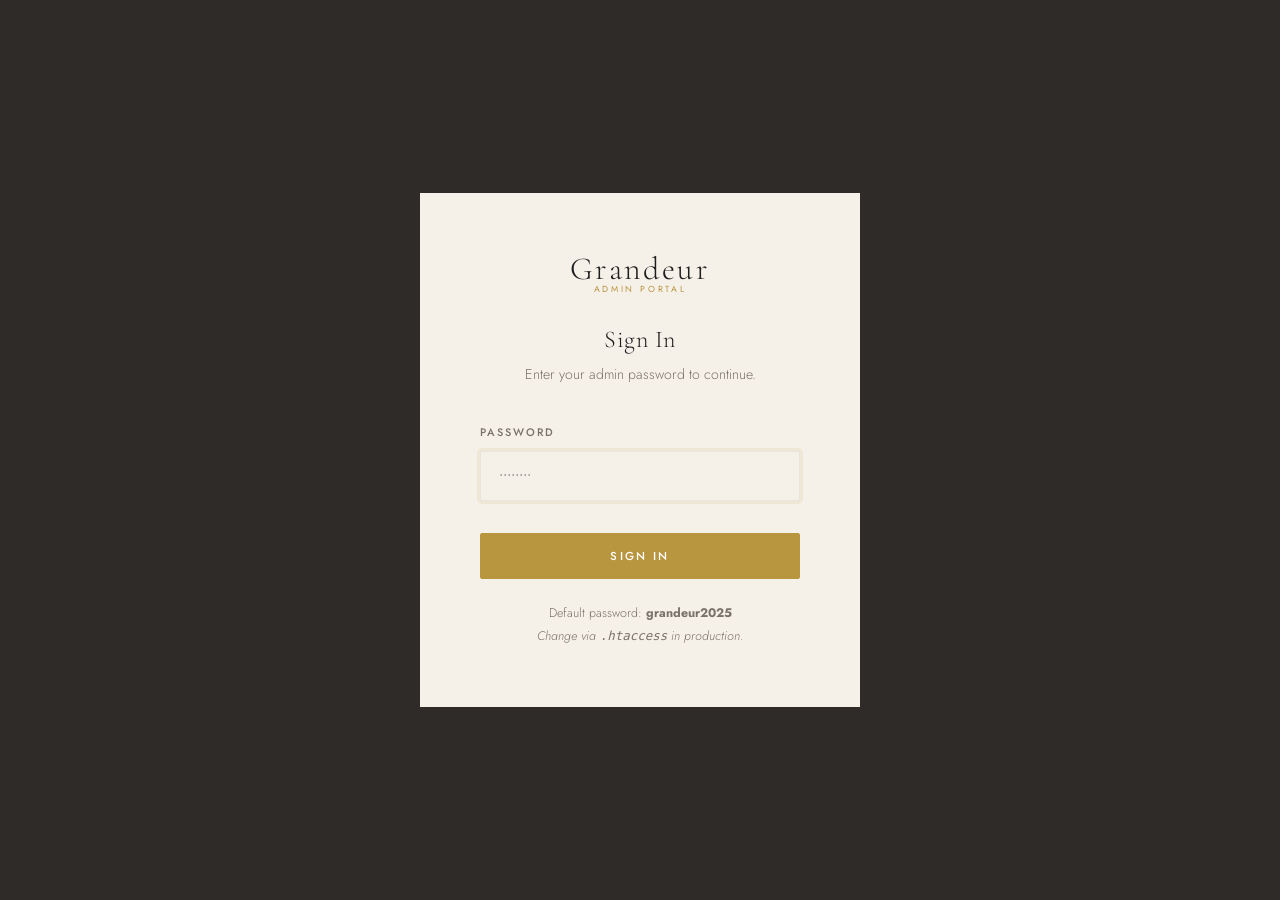
==== admin/index.html @ 738990ba "Initial commit" ====
<!DOCTYPE html>
<html lang="en">
<head>
  <meta charset="UTF-8" />
  <meta name="viewport" content="width=device-width, initial-scale=1.0" />
  <title>Admin Login — Grandeur Hotel</title>
  <link rel="stylesheet" href="../css/style.css" />
</head>
<body class="admin-body">

  <div class="admin-login-wrap">
    <div class="admin-login-card">
      <div class="nav-logo" style="align-items:center; margin-bottom:32px;">
        <span class="name" style="color:var(--charcoal); font-size:2rem;">Grandeur</span>
        <span class="tagline" style="color:var(--gold);">Admin Portal</span>
      </div>

      <h2>Sign In</h2>
      <p class="sub">Enter your admin password to continue.</p>

      <div id="loginAlert"></div>

      <form id="loginForm" class="admin-form" novalidate>
        <div class="form-group" style="text-align:left;">
          <label for="password">Password</label>
          <input type="password" id="password" name="password" placeholder="••••••••" required autofocus />
        </div>
        <button type="submit" class="btn btn-primary" style="width:100%;justify-content:center;margin-top:8px;">
          Sign In
        </button>
      </form>

      <p style="margin-top:24px; font-size:0.78rem; color:var(--muted);">
        Default password: <strong>grandeur2025</strong><br>
        <em>Change via <code>.htaccess</code> in production.</em>
      </p>
    </div>
  </div>

  <script>
    // Simple client-side password check.
    // In production: replace with server-side session authentication.
    const ADMIN_PASS = 'grandeur2025';

    // Auto-redirect if already authenticated
    if (sessionStorage.getItem('admin_auth') === 'true') {
      window.location.href = 'dashboard.html';
    }

    document.getElementById('loginForm').addEventListener('submit', function(e) {
      e.preventDefault();
      const pass = document.getElementById('password').value;
      const alert = document.getElementById('loginAlert');

      if (pass === ADMIN_PASS) {
        sessionStorage.setItem('admin_auth', 'true');
        window.location.href = 'dashboard.html';
      } else {
        alert.innerHTML = '<div class="alert alert-error">⚠️ Incorrect password. Please try again.</div>';
        document.getElementById('password').value = '';
        document.getElementById('password').focus();
      }
    });
  </script>
</body>
</html>
---- css/style.css ----
/* ============================================================
   GRANDEUR HOTEL — Main Stylesheet
   Aesthetic: Refined Luxury — Warm Ivory · Deep Charcoal · Antique Gold
   ============================================================ */

@import url('https://fonts.googleapis.com/css2?family=Cormorant+Garamond:ital,wght@0,300;0,400;0,600;1,300;1,400&family=Jost:wght@200;300;400;500&display=swap');

/* ── Variables ─────────────────────────────────────────────── */
:root {
  --ivory:     #F5F0E8;
  --ivory-dk:  #EDE6D6;
  --gold:      #B8953F;
  --gold-lt:   #D4AF60;
  --gold-pale: #F0E4C0;
  --charcoal:  #1E1E1E;
  --charcoal2: #2E2B28;
  --muted:     #7A7268;
  --border:    rgba(184,149,63,0.25);
  --shadow:    0 8px 40px rgba(30,30,30,0.12);

  --serif: 'Cormorant Garamond', Georgia, serif;
  --sans:  'Jost', sans-serif;

  --nav-h: 80px;
  --radius: 2px;
  --trans: 0.35s cubic-bezier(0.4,0,0.2,1);
}

/* ── Reset & Base ──────────────────────────────────────────── */
*, *::before, *::after { box-sizing: border-box; margin: 0; padding: 0; }

html { scroll-behavior: smooth; font-size: 16px; }

body {
  background: var(--ivory);
  color: var(--charcoal);
  font-family: var(--sans);
  font-weight: 300;
  line-height: 1.7;
  min-height: 100vh;
}

img { display: block; max-width: 100%; height: auto; }
a  { color: inherit; text-decoration: none; }
ul { list-style: none; }
button, input, textarea, select {
  font-family: var(--sans);
  font-size: 1rem;
  border: none;
  outline: none;
  background: none;
}

/* ── Typography ────────────────────────────────────────────── */
h1, h2, h3, h4 {
  font-family: var(--serif);
  font-weight: 300;
  line-height: 1.2;
  letter-spacing: 0.02em;
}
h1 { font-size: clamp(2.8rem, 6vw, 5.5rem); }
h2 { font-size: clamp(2rem, 4vw, 3.5rem); }
h3 { font-size: clamp(1.4rem, 2.5vw, 2rem); }
h4 { font-size: 1.2rem; font-weight: 400; }

p { max-width: 65ch; }

.eyebrow {
  font-family: var(--sans);
  font-size: 0.68rem;
  font-weight: 500;
  letter-spacing: 0.25em;
  text-transform: uppercase;
  color: var(--gold);
}

/* ── Layout Helpers ────────────────────────────────────────── */
.container { width: min(1200px, 90%); margin: 0 auto; }
.section   { padding: 100px 0; }

.section-header { text-align: center; margin-bottom: 70px; }
.section-header .eyebrow { margin-bottom: 16px; display: block; }
.section-header p {
  color: var(--muted);
  font-size: 1.05rem;
  max-width: 55ch;
  margin: 20px auto 0;
}

/* Gold divider */
.divider {
  width: 60px; height: 1px;
  background: linear-gradient(90deg, transparent, var(--gold), transparent);
  margin: 20px auto;
}

/* ── Buttons ───────────────────────────────────────────────── */
.btn {
  display: inline-flex;
  align-items: center;
  gap: 10px;
  padding: 14px 36px;
  font-family: var(--sans);
  font-size: 0.72rem;
  font-weight: 500;
  letter-spacing: 0.2em;
  text-transform: uppercase;
  cursor: pointer;
  transition: all var(--trans);
  border-radius: var(--radius);
}

.btn-primary {
  background: var(--gold);
  color: #fff;
  border: 1px solid var(--gold);
}
.btn-primary:hover {
  background: transparent;
  color: var(--gold);
}

.btn-outline {
  background: transparent;
  color: var(--charcoal);
  border: 1px solid var(--charcoal);
}
.btn-outline:hover {
  background: var(--charcoal);
  color: #fff;
}

.btn-ghost {
  background: transparent;
  color: #fff;
  border: 1px solid rgba(255,255,255,0.6);
}
.btn-ghost:hover {
  background: rgba(255,255,255,0.1);
  border-color: #fff;
}

/* ── Navigation ────────────────────────────────────────────── */
#navbar {
  position: fixed;
  top: 0; left: 0; right: 0;
  height: var(--nav-h);
  z-index: 1000;
  transition: background var(--trans), box-shadow var(--trans);
}

#navbar.scrolled {
  background: var(--charcoal2);
  box-shadow: 0 2px 20px rgba(0,0,0,0.2);
}

.nav-inner {
  height: 100%;
  display: flex;
  align-items: center;
  justify-content: space-between;
  gap: 40px;
}

.nav-logo {
  display: flex;
  flex-direction: column;
  align-items: flex-start;
  line-height: 1;
  color: #fff;
}
.nav-logo .name {
  font-family: var(--serif);
  font-size: 1.6rem;
  font-weight: 300;
  letter-spacing: 0.08em;
}
.nav-logo .tagline {
  font-size: 0.55rem;
  letter-spacing: 0.3em;
  text-transform: uppercase;
  color: var(--gold-lt);
  font-weight: 400;
}

.nav-links {
  display: flex;
  align-items: center;
  gap: 40px;
}

.nav-links a {
  color: rgba(255,255,255,0.82);
  font-size: 0.7rem;
  font-weight: 400;
  letter-spacing: 0.18em;
  text-transform: uppercase;
  position: relative;
  transition: color var(--trans);
}
.nav-links a::after {
  content: '';
  position: absolute;
  bottom: -4px; left: 0;
  width: 0; height: 1px;
  background: var(--gold-lt);
  transition: width var(--trans);
}
.nav-links a:hover,
.nav-links a.active { color: #fff; }
.nav-links a:hover::after,
.nav-links a.active::after { width: 100%; }

.nav-book {
  padding: 10px 24px;
  font-size: 0.65rem;
}

.nav-toggle {
  display: none;
  flex-direction: column;
  gap: 5px;
  cursor: pointer;
  padding: 4px;
}
.nav-toggle span {
  width: 24px; height: 1.5px;
  background: #fff;
  transition: all var(--trans);
}

/* ── Hero ──────────────────────────────────────────────────── */
.hero {
  position: relative;
  height: 100vh;
  min-height: 700px;
  display: flex;
  align-items: center;
  overflow: hidden;
}

.hero-bg {
  position: absolute; inset: 0;
  background: linear-gradient(160deg, #1a1612 0%, #2c2419 60%, #1a1612 100%);
}

/* Subtle grain texture overlay */
.hero-bg::before {
  content: '';
  position: absolute; inset: 0;
  background-image: url("data:image/svg+xml,%3Csvg viewBox='0 0 256 256' xmlns='http://www.w3.org/2000/svg'%3E%3Cfilter id='noise'%3E%3CfeTurbulence type='fractalNoise' baseFrequency='0.9' numOctaves='4' stitchTiles='stitch'/%3E%3C/filter%3E%3Crect width='100%25' height='100%25' filter='url(%23noise)' opacity='0.04'/%3E%3C/svg%3E");
  opacity: 0.5;
  pointer-events: none;
}

/* Gold geometric accent */
.hero-bg::after {
  content: '';
  position: absolute;
  right: -100px; bottom: -100px;
  width: 600px; height: 600px;
  border: 1px solid rgba(184,149,63,0.12);
  border-radius: 50%;
  pointer-events: none;
}

.hero-content {
  position: relative;
  z-index: 1;
  color: #fff;
  padding-top: var(--nav-h);
}

.hero-content .eyebrow { color: var(--gold-lt); margin-bottom: 20px; display: block; }

.hero-content h1 {
  font-size: clamp(3rem, 7vw, 6.5rem);
  font-weight: 300;
  margin-bottom: 24px;
  opacity: 0;
  transform: translateY(30px);
  animation: fadeUp 0.9s 0.3s forwards;
}

.hero-content h1 em {
  font-style: italic;
  color: var(--gold-lt);
}

.hero-subtitle {
  font-size: 1.05rem;
  color: rgba(255,255,255,0.65);
  margin-bottom: 48px;
  max-width: 42ch;
  opacity: 0;
  animation: fadeUp 0.9s 0.55s forwards;
}

.hero-actions {
  display: flex;
  gap: 16px;
  flex-wrap: wrap;
  opacity: 0;
  animation: fadeUp 0.9s 0.75s forwards;
}

.hero-scroll {
  position: absolute;
  bottom: 40px; left: 50%;
  transform: translateX(-50%);
  display: flex;
  flex-direction: column;
  align-items: center;
  gap: 8px;
  color: rgba(255,255,255,0.45);
  font-size: 0.6rem;
  letter-spacing: 0.2em;
  text-transform: uppercase;
  z-index: 1;
  animation: bounce 2s ease-in-out infinite;
}
.hero-scroll::after {
  content: '';
  width: 1px; height: 50px;
  background: linear-gradient(to bottom, rgba(255,255,255,0.4), transparent);
}

/* ── Feature Strip ─────────────────────────────────────────── */
.features-strip {
  background: var(--charcoal2);
  padding: 0;
}
.features-grid {
  display: grid;
  grid-template-columns: repeat(4, 1fr);
}
.feature-item {
  padding: 40px 32px;
  border-right: 1px solid rgba(255,255,255,0.06);
  display: flex;
  align-items: center;
  gap: 18px;
  color: rgba(255,255,255,0.75);
  transition: background var(--trans);
}
.feature-item:last-child { border-right: none; }
.feature-item:hover { background: rgba(255,255,255,0.03); }
.feature-icon {
  font-size: 1.8rem;
  flex-shrink: 0;
  color: var(--gold);
}
.feature-item h4 {
  font-family: var(--sans);
  font-size: 0.78rem;
  font-weight: 500;
  letter-spacing: 0.1em;
  text-transform: uppercase;
  color: #fff;
  margin-bottom: 4px;
}
.feature-item p {
  font-size: 0.82rem;
  color: rgba(255,255,255,0.45);
  max-width: none;
}

/* ── Room Cards ────────────────────────────────────────────── */
.rooms-grid {
  display: grid;
  grid-template-columns: repeat(auto-fill, minmax(340px, 1fr));
  gap: 2px;
}

.room-card {
  background: #fff;
  position: relative;
  overflow: hidden;
  transition: transform var(--trans), box-shadow var(--trans);
  cursor: pointer;
}
.room-card:hover { transform: translateY(-4px); box-shadow: var(--shadow); }

.room-card-img {
  aspect-ratio: 4/3;
  background: var(--ivory-dk);
  overflow: hidden;
  position: relative;
}
.room-card-img img {
  width: 100%; height: 100%;
  object-fit: cover;
  transition: transform 0.7s ease;
}
.room-card:hover .room-card-img img { transform: scale(1.05); }

.room-card-img .placeholder-img {
  width: 100%; height: 100%;
  display: flex;
  align-items: center;
  justify-content: center;
  font-size: 3rem;
  background: linear-gradient(135deg, var(--ivory-dk), var(--gold-pale));
}

.room-badge {
  position: absolute;
  top: 16px; left: 16px;
  background: var(--gold);
  color: #fff;
  font-size: 0.6rem;
  font-weight: 500;
  letter-spacing: 0.15em;
  text-transform: uppercase;
  padding: 5px 12px;
  border-radius: var(--radius);
}

.room-card-body { padding: 28px 28px 24px; }

.room-card-body h3 {
  font-size: 1.35rem;
  margin-bottom: 8px;
}
.room-meta {
  display: flex;
  gap: 16px;
  font-size: 0.75rem;
  color: var(--muted);
  margin-bottom: 16px;
  letter-spacing: 0.05em;
}
.room-meta span { display: flex; align-items: center; gap: 5px; }

.room-desc {
  font-size: 0.88rem;
  color: var(--muted);
  margin-bottom: 20px;
  display: -webkit-box;
  -webkit-line-clamp: 2;
  -webkit-box-orient: vertical;
  overflow: hidden;
}

.room-card-footer {
  display: flex;
  align-items: center;
  justify-content: space-between;
  border-top: 1px solid var(--ivory-dk);
  padding-top: 18px;
}
.room-price {
  display: flex;
  flex-direction: column;
}
.room-price .amount {
  font-family: var(--serif);
  font-size: 1.8rem;
  font-weight: 400;
  color: var(--charcoal);
  line-height: 1;
}
.room-price .per {
  font-size: 0.68rem;
  color: var(--muted);
  letter-spacing: 0.1em;
}

/* ── Menu Cards ────────────────────────────────────────────── */
.menu-filter {
  display: flex;
  gap: 8px;
  flex-wrap: wrap;
  justify-content: center;
  margin-bottom: 48px;
}
.menu-filter button {
  padding: 8px 22px;
  border: 1px solid var(--border);
  border-radius: 100px;
  font-size: 0.72rem;
  font-weight: 400;
  letter-spacing: 0.12em;
  text-transform: uppercase;
  cursor: pointer;
  transition: all var(--trans);
  color: var(--muted);
  background: transparent;
}
.menu-filter button:hover,
.menu-filter button.active {
  background: var(--gold);
  color: #fff;
  border-color: var(--gold);
}

.menu-grid {
  display: grid;
  grid-template-columns: repeat(auto-fill, minmax(280px, 1fr));
  gap: 24px;
}

.menu-card {
  background: #fff;
  border: 1px solid var(--ivory-dk);
  border-radius: 4px;
  overflow: hidden;
  transition: all var(--trans);
}
.menu-card:hover {
  border-color: var(--gold-pale);
  box-shadow: var(--shadow);
  transform: translateY(-3px);
}

.menu-card-img {
  aspect-ratio: 16/10;
  background: var(--ivory-dk);
  overflow: hidden;
}
.menu-card-img img { width: 100%; height: 100%; object-fit: cover; }
.menu-card-img .placeholder-img {
  width: 100%; height: 100%;
  display: flex; align-items: center; justify-content: center;
  font-size: 2.5rem;
  background: linear-gradient(135deg, var(--ivory-dk), var(--gold-pale));
}

.menu-card-body { padding: 20px; }
.menu-card-body h4 { margin-bottom: 6px; font-size: 1.05rem; }
.menu-card-body p {
  font-size: 0.82rem;
  color: var(--muted);
  margin-bottom: 14px;
  max-width: none;
  display: -webkit-box;
  -webkit-line-clamp: 2;
  -webkit-box-orient: vertical;
  overflow: hidden;
}
.menu-card-footer {
  display: flex;
  align-items: center;
  justify-content: space-between;
}
.menu-price {
  font-family: var(--serif);
  font-size: 1.5rem;
  color: var(--gold);
}
.menu-cat {
  font-size: 0.62rem;
  letter-spacing: 0.15em;
  text-transform: uppercase;
  background: var(--ivory-dk);
  padding: 4px 10px;
  border-radius: 100px;
  color: var(--muted);
}

/* ── About Page ────────────────────────────────────────────── */
.about-hero {
  padding: calc(var(--nav-h) + 80px) 0 80px;
  background: var(--charcoal2);
  color: #fff;
  text-align: center;
}
.about-hero h1 em { font-style: italic; color: var(--gold-lt); }

.about-grid {
  display: grid;
  grid-template-columns: 1fr 1fr;
  gap: 80px;
  align-items: center;
}
.about-img-wrap {
  position: relative;
}
.about-img-wrap img {
  width: 100%;
  aspect-ratio: 4/5;
  object-fit: cover;
}
.about-img-wrap::after {
  content: '';
  position: absolute;
  inset: -16px;
  border: 1px solid var(--border);
  pointer-events: none;
  z-index: -1;
}
.about-text .eyebrow { margin-bottom: 12px; display: block; }
.about-text h2 { margin-bottom: 24px; }
.about-text p { color: var(--muted); margin-bottom: 18px; font-size: 0.95rem; }

.stats-row {
  display: grid;
  grid-template-columns: repeat(3, 1fr);
  gap: 2px;
  margin-top: 60px;
  background: var(--charcoal2);
}
.stat-item {
  padding: 40px 32px;
  text-align: center;
  background: var(--charcoal2);
  border-right: 1px solid rgba(255,255,255,0.06);
  color: #fff;
}
.stat-item:last-child { border-right: none; }
.stat-item .number {
  font-family: var(--serif);
  font-size: 3.5rem;
  font-weight: 300;
  color: var(--gold-lt);
  line-height: 1;
  display: block;
  margin-bottom: 8px;
}
.stat-item .label {
  font-size: 0.7rem;
  letter-spacing: 0.2em;
  text-transform: uppercase;
  color: rgba(255,255,255,0.5);
}

.team-grid {
  display: grid;
  grid-template-columns: repeat(auto-fill, minmax(240px, 1fr));
  gap: 32px;
}
.team-card { text-align: center; }
.team-card-img {
  width: 140px; height: 140px;
  border-radius: 50%;
  margin: 0 auto 20px;
  background: var(--ivory-dk);
  overflow: hidden;
  border: 2px solid var(--border);
}
.team-card-img img { width: 100%; height: 100%; object-fit: cover; }
.team-card h4 { font-size: 1.1rem; margin-bottom: 4px; }
.team-card .role {
  font-size: 0.7rem;
  letter-spacing: 0.15em;
  text-transform: uppercase;
  color: var(--gold);
}

/* ── Contact Page ──────────────────────────────────────────── */
.contact-hero {
  padding: calc(var(--nav-h) + 80px) 0 80px;
  background: var(--charcoal2);
  color: #fff;
  text-align: center;
}

.contact-grid {
  display: grid;
  grid-template-columns: 1fr 1.6fr;
  gap: 80px;
  align-items: start;
}

.contact-info h3 {
  font-size: 1.5rem;
  margin-bottom: 30px;
}
.contact-info-item {
  display: flex;
  gap: 16px;
  margin-bottom: 28px;
  align-items: flex-start;
}
.contact-info-item .icon {
  font-size: 1.2rem;
  color: var(--gold);
  flex-shrink: 0;
  margin-top: 2px;
}
.contact-info-item .text h4 {
  font-family: var(--sans);
  font-size: 0.7rem;
  font-weight: 500;
  letter-spacing: 0.15em;
  text-transform: uppercase;
  margin-bottom: 4px;
  color: var(--muted);
}
.contact-info-item .text p { font-size: 0.95rem; max-width: none; }

.social-links {
  display: flex;
  gap: 12px;
  margin-top: 32px;
}
.social-link {
  width: 40px; height: 40px;
  border: 1px solid var(--border);
  border-radius: 50%;
  display: flex; align-items: center; justify-content: center;
  font-size: 1rem;
  transition: all var(--trans);
  color: var(--muted);
}
.social-link:hover {
  background: var(--gold);
  border-color: var(--gold);
  color: #fff;
}

/* Contact Form */
.contact-form { }
.form-group { margin-bottom: 24px; }
.form-row { display: grid; grid-template-columns: 1fr 1fr; gap: 20px; }

.form-group label {
  display: block;
  font-size: 0.68rem;
  font-weight: 500;
  letter-spacing: 0.18em;
  text-transform: uppercase;
  color: var(--muted);
  margin-bottom: 10px;
}

.form-group input,
.form-group textarea,
.form-group select {
  width: 100%;
  padding: 14px 18px;
  background: #fff;
  border: 1px solid var(--ivory-dk);
  color: var(--charcoal);
  font-size: 0.9rem;
  border-radius: var(--radius);
  transition: border-color var(--trans);
}
.form-group input:focus,
.form-group textarea:focus,
.form-group select:focus {
  border-color: var(--gold);
  box-shadow: 0 0 0 3px rgba(184,149,63,0.1);
}
.form-group textarea { resize: vertical; min-height: 140px; }

.form-success {
  display: none;
  text-align: center;
  padding: 40px;
  background: var(--ivory-dk);
  border: 1px solid var(--border);
}
.form-success.visible { display: block; }
.form-success .check { font-size: 2.5rem; margin-bottom: 16px; }
.form-success h3 { color: var(--gold); }

/* ── Footer ────────────────────────────────────────────────── */
footer {
  background: var(--charcoal);
  color: rgba(255,255,255,0.65);
  padding: 80px 0 0;
}

.footer-grid {
  display: grid;
  grid-template-columns: 2fr 1fr 1fr 1fr;
  gap: 60px;
  padding-bottom: 60px;
  border-bottom: 1px solid rgba(255,255,255,0.08);
}

.footer-brand .nav-logo { margin-bottom: 20px; }
.footer-brand p { font-size: 0.85rem; line-height: 1.8; max-width: 32ch; }

.footer-col h5 {
  font-family: var(--sans);
  font-size: 0.68rem;
  font-weight: 500;
  letter-spacing: 0.22em;
  text-transform: uppercase;
  color: var(--gold-lt);
  margin-bottom: 20px;
}
.footer-col ul li { margin-bottom: 10px; }
.footer-col ul a {
  font-size: 0.85rem;
  color: rgba(255,255,255,0.55);
  transition: color var(--trans);
}
.footer-col ul a:hover { color: #fff; }

.footer-bottom {
  padding: 24px 0;
  display: flex;
  align-items: center;
  justify-content: space-between;
  font-size: 0.75rem;
  color: rgba(255,255,255,0.3);
}

/* ── Page Hero (inner pages) ───────────────────────────────── */
.page-hero {
  padding: calc(var(--nav-h) + 60px) 0 60px;
  background: var(--charcoal2);
  color: #fff;
  text-align: center;
}
.page-hero .eyebrow { margin-bottom: 16px; display: block; }
.page-hero p { color: rgba(255,255,255,0.55); margin: 16px auto 0; font-size: 1rem; }

/* ── Loading & Empty States ────────────────────────────────── */
.loading-state {
  text-align: center;
  padding: 80px 20px;
  color: var(--muted);
}
.spinner {
  width: 36px; height: 36px;
  border: 2px solid var(--border);
  border-top-color: var(--gold);
  border-radius: 50%;
  animation: spin 0.8s linear infinite;
  margin: 0 auto 20px;
}
.empty-state {
  text-align: center;
  padding: 80px 20px;
  color: var(--muted);
}
.empty-state .icon { font-size: 3rem; margin-bottom: 16px; }

/* ── Alert/Toast ───────────────────────────────────────────── */
.alert {
  padding: 14px 20px;
  border-radius: var(--radius);
  margin-bottom: 20px;
  font-size: 0.88rem;
  display: flex;
  align-items: center;
  gap: 10px;
}
.alert-success { background: #f0faf4; border: 1px solid #a8d8b4; color: #2d6a4a; }
.alert-error   { background: #fef5f5; border: 1px solid #f5b8b8; color: #8b2b2b; }

/* ── Admin Styles ──────────────────────────────────────────── */
.admin-body {
  background: #F7F7F5;
  min-height: 100vh;
}

.admin-login-wrap {
  min-height: 100vh;
  display: flex;
  align-items: center;
  justify-content: center;
  background: var(--charcoal2);
}
.admin-login-card {
  background: var(--ivory);
  padding: 60px;
  width: 100%;
  max-width: 440px;
  text-align: center;
}
.admin-login-card .nav-logo {
  align-items: center;
  margin-bottom: 36px;
}
.admin-login-card .nav-logo .name { color: var(--charcoal); font-size: 2rem; }
.admin-login-card .nav-logo .tagline { color: var(--gold); }
.admin-login-card h2 { font-size: 1.5rem; margin-bottom: 8px; }
.admin-login-card .sub { color: var(--muted); font-size: 0.88rem; margin-bottom: 36px; }

.admin-top {
  background: var(--charcoal2);
  height: 64px;
  display: flex;
  align-items: center;
  padding: 0 32px;
  gap: 20px;
  position: sticky;
  top: 0;
  z-index: 100;
}
.admin-top .nav-logo .name { font-size: 1.3rem; }

.admin-layout {
  display: grid;
  grid-template-columns: 240px 1fr;
  min-height: calc(100vh - 64px);
}

.admin-sidebar {
  background: #fff;
  border-right: 1px solid #E8E5DF;
  padding: 32px 0;
}
.admin-sidebar nav a {
  display: flex;
  align-items: center;
  gap: 12px;
  padding: 12px 24px;
  font-size: 0.82rem;
  font-weight: 400;
  letter-spacing: 0.08em;
  color: var(--muted);
  transition: all var(--trans);
  border-left: 2px solid transparent;
}
.admin-sidebar nav a:hover { color: var(--charcoal); background: var(--ivory); }
.admin-sidebar nav a.active {
  color: var(--gold);
  border-left-color: var(--gold);
  background: var(--ivory);
}
.admin-sidebar nav a .icon { font-size: 1rem; }

.admin-content { padding: 40px; }

.admin-page-header {
  display: flex;
  align-items: center;
  justify-content: space-between;
  margin-bottom: 32px;
}
.admin-page-header h1 {
  font-size: 1.8rem;
  font-weight: 300;
}

.stats-cards {
  display: grid;
  grid-template-columns: repeat(4, 1fr);
  gap: 20px;
  margin-bottom: 40px;
}
.stat-card {
  background: #fff;
  border: 1px solid #E8E5DF;
  padding: 24px;
  border-radius: 4px;
  display: flex;
  align-items: center;
  gap: 16px;
}
.stat-card .stat-icon {
  width: 48px; height: 48px;
  background: var(--gold-pale);
  border-radius: 4px;
  display: flex; align-items: center; justify-content: center;
  font-size: 1.4rem;
}
.stat-card .stat-value {
  font-family: var(--serif);
  font-size: 2rem;
  font-weight: 300;
  line-height: 1;
  color: var(--charcoal);
}
.stat-card .stat-label {
  font-size: 0.7rem;
  color: var(--muted);
  letter-spacing: 0.1em;
  text-transform: uppercase;
}

.admin-card {
  background: #fff;
  border: 1px solid #E8E5DF;
  border-radius: 4px;
  overflow: hidden;
  margin-bottom: 32px;
}
.admin-card-header {
  padding: 20px 24px;
  border-bottom: 1px solid #E8E5DF;
  display: flex;
  align-items: center;
  justify-content: space-between;
}
.admin-card-header h3 { font-size: 1.1rem; font-weight: 400; }
.admin-card-body { padding: 24px; }

.admin-table {
  width: 100%;
  border-collapse: collapse;
}
.admin-table th {
  text-align: left;
  font-size: 0.65rem;
  font-weight: 500;
  letter-spacing: 0.18em;
  text-transform: uppercase;
  color: var(--muted);
  padding: 10px 16px;
  border-bottom: 1px solid #E8E5DF;
  background: var(--ivory);
}
.admin-table td {
  padding: 14px 16px;
  font-size: 0.88rem;
  border-bottom: 1px solid #F0EDE8;
  vertical-align: middle;
}
.admin-table tr:last-child td { border-bottom: none; }
.admin-table tr:hover td { background: #FAFAF8; }

.admin-table .item-img {
  width: 48px; height: 36px;
  border-radius: 2px;
  object-fit: cover;
  background: var(--ivory-dk);
}

.btn-sm {
  padding: 6px 16px;
  font-size: 0.68rem;
  letter-spacing: 0.12em;
}
.btn-danger {
  background: transparent;
  color: #b33;
  border: 1px solid #f5b8b8;
}
.btn-danger:hover { background: #b33; color: #fff; border-color: #b33; }

.admin-form .form-group input,
.admin-form .form-group textarea,
.admin-form .form-group select {
  background: var(--ivory);
  border-color: #E8E5DF;
}

/* ── Animations ────────────────────────────────────────────── */
@keyframes fadeUp {
  to { opacity: 1; transform: none; }
}
@keyframes spin {
  to { transform: rotate(360deg); }
}
@keyframes bounce {
  0%, 100% { transform: translateX(-50%) translateY(0); }
  50% { transform: translateX(-50%) translateY(8px); }
}

/* ── Responsive ────────────────────────────────────────────── */
@media (max-width: 1024px) {
  .features-grid { grid-template-columns: repeat(2, 1fr); }
  .footer-grid { grid-template-columns: 1fr 1fr; gap: 40px; }
  .about-grid { gap: 40px; }
  .contact-grid { grid-template-columns: 1fr; gap: 40px; }
  .stats-cards { grid-template-columns: repeat(2, 1fr); }
}

@media (max-width: 768px) {
  :root { --nav-h: 64px; }

  .nav-links { display: none; flex-direction: column; position: absolute;
    top: 100%; left: 0; right: 0; background: var(--charcoal2);
    padding: 24px 32px; gap: 16px; }
  .nav-links.open { display: flex; }
  .nav-book { display: none; }
  .nav-toggle { display: flex; }

  #navbar { background: var(--charcoal2) !important; }

  .features-grid { grid-template-columns: 1fr; }
  .feature-item { border-right: none; border-bottom: 1px solid rgba(255,255,255,0.06); }

  .rooms-grid { grid-template-columns: 1fr; }
  .about-grid { grid-template-columns: 1fr; }
  .stats-row { grid-template-columns: 1fr; }
  .stat-item { border-right: none; border-bottom: 1px solid rgba(255,255,255,0.06); }

  .footer-grid { grid-template-columns: 1fr; gap: 32px; }

  .admin-layout { grid-template-columns: 1fr; }
  .admin-sidebar { display: none; }

  .form-row { grid-template-columns: 1fr; }
}
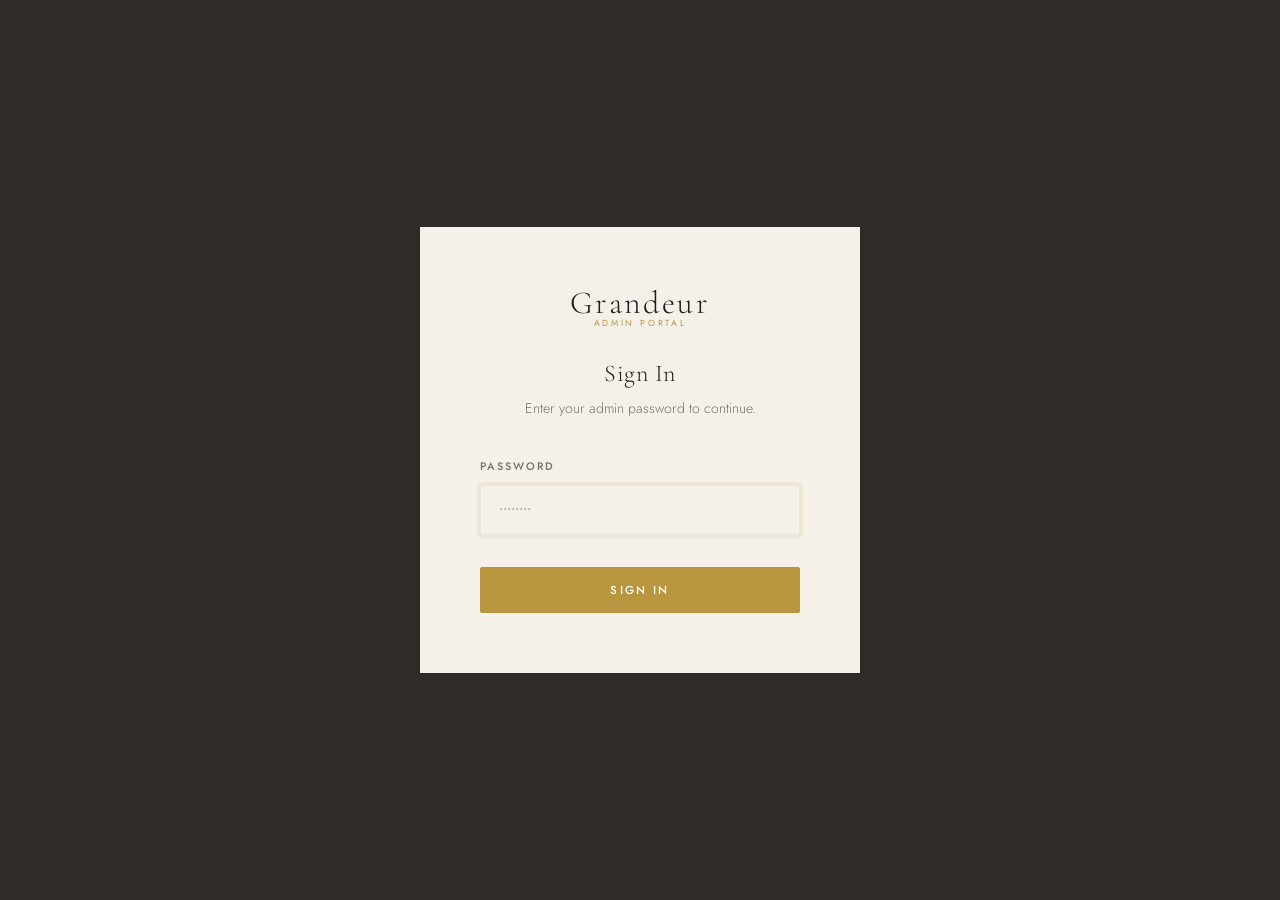
==== commit 9e94b3ca: "Full website overhaul: dynamic rooms/menu/bar, admin edit/toggle, Call/WhatsApp CTAs - Data: restruc" ====
--- a/admin/index.html
+++ b/admin/index.html
@@ -25,40 +25,49 @@
           <label for="password">Password</label>
           <input type="password" id="password" name="password" placeholder="••••••••" required autofocus />
         </div>
-        <button type="submit" class="btn btn-primary" style="width:100%;justify-content:center;margin-top:8px;">
+        <button type="submit" class="btn btn-primary" style="width:100%;justify-content:center;margin-top:8px;" id="loginBtn">
           Sign In
         </button>
       </form>
-
-      <p style="margin-top:24px; font-size:0.78rem; color:var(--muted);">
-        Default password: <strong>grandeur2025</strong><br>
-        <em>Change via <code>.htaccess</code> in production.</em>
-      </p>
     </div>
   </div>
 
   <script>
-    // Simple client-side password check.
-    // In production: replace with server-side session authentication.
-    const ADMIN_PASS = 'grandeur2025';
-
-    // Auto-redirect if already authenticated
     if (sessionStorage.getItem('admin_auth') === 'true') {
       window.location.href = 'dashboard.html';
     }
 
-    document.getElementById('loginForm').addEventListener('submit', function(e) {
+    document.getElementById('loginForm').addEventListener('submit', async function(e) {
       e.preventDefault();
-      const pass = document.getElementById('password').value;
-      const alert = document.getElementById('loginAlert');
+      const btn      = document.getElementById('loginBtn');
+      const alertEl  = document.getElementById('loginAlert');
+      const password = document.getElementById('password').value;
 
-      if (pass === ADMIN_PASS) {
-        sessionStorage.setItem('admin_auth', 'true');
-        window.location.href = 'dashboard.html';
-      } else {
-        alert.innerHTML = '<div class="alert alert-error">⚠️ Incorrect password. Please try again.</div>';
-        document.getElementById('password').value = '';
-        document.getElementById('password').focus();
+      btn.disabled    = true;
+      btn.textContent = 'Signing in…';
+      alertEl.innerHTML = '';
+
+      try {
+        const res  = await fetch('../api/config.php', {
+          method: 'POST',
+          headers: { 'Content-Type': 'application/json' },
+          body: JSON.stringify({ action: 'auth', password }),
+        });
+        const data = await res.json();
+
+        if (data.success) {
+          sessionStorage.setItem('admin_auth', 'true');
+          window.location.href = 'dashboard.html';
+        } else {
+          alertEl.innerHTML = '<div class="alert alert-error">⚠️ Incorrect password. Please try again.</div>';
+          document.getElementById('password').value = '';
+          document.getElementById('password').focus();
+        }
+      } catch {
+        alertEl.innerHTML = '<div class="alert alert-error">⚠️ Could not connect to server. Please try again.</div>';
+      } finally {
+        btn.disabled    = false;
+        btn.textContent = 'Sign In';
       }
     });
   </script>
--- a/css/style.css
+++ b/css/style.css
@@ -1079,4 +1079,247 @@
   .admin-sidebar { display: none; }
 
   .form-row { grid-template-columns: 1fr; }
-}
+  .category-grid { grid-template-columns: 1fr; }
+  .cta-pair { flex-direction: column; gap: 12px; }
+  .cta-pair .btn { width: 100%; justify-content: center; }
+  .contact-cta-grid { grid-template-columns: 1fr; }
+}
+
+/* ─────────────────────────────────────────────────────────────────────────
+   MODAL
+───────────────────────────────────────────────────────────────────────── */
+.modal-overlay {
+  position: fixed; inset: 0; z-index: 2000;
+  background: rgba(18,18,20,0.72); backdrop-filter: blur(4px);
+  display: flex; align-items: center; justify-content: center;
+  padding: 24px;
+  opacity: 0; pointer-events: none;
+  transition: opacity var(--trans);
+}
+.modal-overlay.open { opacity: 1; pointer-events: auto; }
+
+.modal {
+  background: #fff; width: 100%; max-width: 680px; max-height: 90vh;
+  border-radius: 4px; overflow: hidden;
+  display: flex; flex-direction: column;
+  transform: translateY(24px);
+  transition: transform var(--trans);
+  box-shadow: 0 24px 64px rgba(0,0,0,0.3);
+}
+.modal-overlay.open .modal { transform: translateY(0); }
+
+.modal-header {
+  display: flex; align-items: center; justify-content: space-between;
+  padding: 24px 28px 20px;
+  border-bottom: 1px solid var(--border);
+}
+.modal-header h3 { font-family: var(--serif); font-size: 1.5rem; color: var(--charcoal); margin: 0; }
+.modal-close {
+  width: 36px; height: 36px; border: none; background: var(--ivory);
+  border-radius: 50%; cursor: pointer; font-size: 1.1rem; display: flex;
+  align-items: center; justify-content: center; transition: background var(--trans);
+  flex-shrink: 0;
+}
+.modal-close:hover { background: var(--ivory-dk); }
+
+.modal-body { padding: 24px 28px; overflow-y: auto; flex: 1; }
+
+.modal-img {
+  width: 100%; aspect-ratio: 16/9; object-fit: cover; border-radius: 2px;
+  margin-bottom: 20px; background: var(--ivory-dk);
+  display: flex; align-items: center; justify-content: center; font-size: 3rem;
+}
+.modal-img img { width: 100%; height: 100%; object-fit: cover; border-radius: 2px; }
+
+.modal-price-row {
+  display: flex; align-items: baseline; gap: 12px; margin: 16px 0;
+}
+.modal-meta { display: flex; flex-wrap: wrap; gap: 8px; margin: 12px 0; }
+.modal-meta span {
+  background: var(--ivory); border: 1px solid var(--border);
+  padding: 4px 12px; border-radius: 20px; font-size: 0.78rem; color: var(--charcoal);
+}
+.modal-amenities { display: flex; flex-wrap: wrap; gap: 8px; margin-top: 12px; }
+.modal-amenities span {
+  background: var(--gold-pale); border: 1px solid rgba(179,145,74,0.2);
+  padding: 4px 12px; border-radius: 20px; font-size: 0.78rem; color: var(--charcoal);
+}
+.modal-cta { display: flex; gap: 12px; margin-top: 24px; padding-top: 20px; border-top: 1px solid var(--border); }
+.modal-cta .btn { flex: 1; justify-content: center; }
+
+/* ─────────────────────────────────────────────────────────────────────────
+   PRICE DISPLAY
+───────────────────────────────────────────────────────────────────────── */
+.price-original {
+  text-decoration: line-through; color: var(--muted); font-size: 0.9rem;
+}
+.price-discounted {
+  font-family: var(--serif); font-size: 1.5rem; font-weight: 700;
+  color: var(--gold); letter-spacing: -0.02em;
+}
+.price-discounted .per { font-size: 0.75rem; font-weight: 400; color: var(--muted); margin-left: 4px; }
+.price-badge {
+  background: var(--gold); color: #fff; font-size: 0.7rem; font-weight: 600;
+  padding: 2px 8px; border-radius: 12px; letter-spacing: 0.04em; text-transform: uppercase;
+}
+
+/* ─────────────────────────────────────────────────────────────────────────
+   ROOM NUMBER BADGE
+───────────────────────────────────────────────────────────────────────── */
+.room-number-badge {
+  font-size: 0.72rem; font-weight: 600; letter-spacing: 0.06em;
+  text-transform: uppercase; color: var(--muted);
+  border: 1px solid var(--border); padding: 2px 8px; border-radius: 2px;
+  display: inline-block; margin-bottom: 6px;
+}
+
+/* ─────────────────────────────────────────────────────────────────────────
+   AVAILABILITY BADGE & TOGGLE
+───────────────────────────────────────────────────────────────────────── */
+.avail-badge {
+  display: inline-flex; align-items: center; gap: 5px;
+  font-size: 0.72rem; font-weight: 600; letter-spacing: 0.04em; text-transform: uppercase;
+  padding: 3px 10px; border-radius: 12px;
+}
+.avail-badge.available { background: #eaf6ef; color: #1a6b3c; }
+.avail-badge.unavailable { background: #fdf0ef; color: #9b2b2b; }
+
+.avail-toggle {
+  display: inline-flex; align-items: center; gap: 6px;
+  padding: 4px 14px; border-radius: 20px; border: none; cursor: pointer;
+  font-size: 0.75rem; font-weight: 600; letter-spacing: 0.04em; text-transform: uppercase;
+  transition: all 0.2s;
+}
+.avail-toggle.available { background: #eaf6ef; color: #1a6b3c; }
+.avail-toggle.available:hover { background: #d2ede0; }
+.avail-toggle.unavailable { background: #fdf0ef; color: #9b2b2b; }
+.avail-toggle.unavailable:hover { background: #f9dedd; }
+
+/* ─────────────────────────────────────────────────────────────────────────
+   CATEGORY GRID (rooms page)
+───────────────────────────────────────────────────────────────────────── */
+.category-grid {
+  display: grid;
+  grid-template-columns: repeat(auto-fill, minmax(280px, 1fr));
+  gap: 24px; margin-bottom: 48px;
+}
+.category-card {
+  background: #fff; border: 1px solid var(--border); border-radius: var(--radius);
+  padding: 28px; cursor: pointer;
+  transition: box-shadow var(--trans), transform var(--trans), border-color var(--trans);
+  position: relative; overflow: hidden;
+}
+.category-card::before {
+  content: ''; position: absolute; top: 0; left: 0; right: 0; height: 3px;
+  background: linear-gradient(90deg, var(--gold), var(--gold-lt));
+  transform: scaleX(0); transform-origin: left; transition: transform var(--trans);
+}
+.category-card:hover, .category-card.active {
+  box-shadow: 0 8px 32px rgba(0,0,0,0.10); transform: translateY(-2px); border-color: var(--gold-lt);
+}
+.category-card:hover::before, .category-card.active::before { transform: scaleX(1); }
+.category-card h3 { font-family: var(--serif); font-size: 1.3rem; margin: 0 0 8px; color: var(--charcoal); }
+.category-card p { font-size: 0.85rem; color: var(--muted); margin: 0 0 16px; line-height: 1.5; }
+.category-card-meta { display: flex; justify-content: space-between; align-items: center; }
+.category-card-meta .count { font-size: 0.78rem; color: var(--muted); }
+.category-card-meta .range { font-family: var(--serif); font-size: 0.95rem; color: var(--gold); font-weight: 600; }
+
+.rooms-section-header {
+  display: flex; align-items: center; justify-content: space-between;
+  margin-bottom: 24px; padding-bottom: 16px; border-bottom: 1px solid var(--border);
+}
+.rooms-section-header h2 { font-family: var(--serif); margin: 0; font-size: 1.8rem; }
+
+/* ─────────────────────────────────────────────────────────────────────────
+   CALL / WHATSAPP CTA BUTTONS
+───────────────────────────────────────────────────────────────────────── */
+.btn-call {
+  background: #1a6b3c; color: #fff; border: 2px solid #1a6b3c;
+}
+.btn-call:hover { background: #15562f; border-color: #15562f; }
+.btn-whatsapp {
+  background: #25D366; color: #fff; border: 2px solid #25D366;
+}
+.btn-whatsapp:hover { background: #20b657; border-color: #20b657; }
+
+.cta-pair {
+  display: flex; gap: 12px; align-items: center; flex-wrap: wrap;
+}
+
+/* ─────────────────────────────────────────────────────────────────────────
+   CONTACT PAGE (no form version)
+───────────────────────────────────────────────────────────────────────── */
+.contact-cta-grid {
+  display: grid; grid-template-columns: 1fr 1fr; gap: 24px; margin: 40px 0;
+}
+.contact-cta-card {
+  background: #fff; border: 1px solid var(--border); border-radius: var(--radius);
+  padding: 40px 28px; text-align: center;
+  transition: box-shadow var(--trans), transform var(--trans);
+  text-decoration: none; display: block;
+}
+.contact-cta-card:hover {
+  box-shadow: 0 8px 32px rgba(0,0,0,0.10); transform: translateY(-2px);
+}
+.contact-cta-card .cta-icon { font-size: 2.5rem; margin-bottom: 16px; display: block; }
+.contact-cta-card h3 { font-family: var(--serif); margin: 0 0 8px; color: var(--charcoal); font-size: 1.4rem; }
+.contact-cta-card p { color: var(--muted); margin: 0; font-size: 0.9rem; }
+.contact-cta-card.call-card { border-top: 3px solid #1a6b3c; }
+.contact-cta-card.whatsapp-card { border-top: 3px solid #25D366; }
+
+.social-strip { display: flex; gap: 16px; justify-content: center; flex-wrap: wrap; margin-top: 32px; }
+.social-strip a {
+  display: inline-flex; align-items: center; gap: 8px;
+  padding: 10px 20px; border: 1px solid var(--border); border-radius: 28px;
+  font-size: 0.85rem; color: var(--charcoal); text-decoration: none;
+  transition: all var(--trans);
+}
+.social-strip a:hover { border-color: var(--gold); color: var(--gold); background: var(--gold-pale); }
+
+/* ─────────────────────────────────────────────────────────────────────────
+   BAR PAGE
+───────────────────────────────────────────────────────────────────────── */
+.bar-page-hero {
+  background: var(--charcoal2); color: #fff; padding: 80px 0 60px;
+  text-align: center;
+}
+.bar-page-hero .eyebrow { color: var(--gold-lt); }
+.bar-page-hero h1 { color: #fff; }
+.bar-page-hero p { color: rgba(255,255,255,0.65); }
+
+/* ─────────────────────────────────────────────────────────────────────────
+   ADMIN MODAL (edit forms in dashboard)
+───────────────────────────────────────────────────────────────────────── */
+.admin-modal-overlay {
+  position: fixed; inset: 0; z-index: 3000;
+  background: rgba(18,18,20,0.65); backdrop-filter: blur(3px);
+  display: flex; align-items: flex-start; justify-content: center;
+  padding: 40px 24px; overflow-y: auto;
+  opacity: 0; pointer-events: none; transition: opacity 0.2s;
+}
+.admin-modal-overlay.open { opacity: 1; pointer-events: auto; }
+
+.admin-modal {
+  background: #fff; width: 100%; max-width: 620px;
+  border-radius: 4px; box-shadow: 0 16px 48px rgba(0,0,0,0.25);
+  transform: translateY(16px); transition: transform 0.25s;
+}
+.admin-modal-overlay.open .admin-modal { transform: translateY(0); }
+
+.admin-modal-header {
+  display: flex; align-items: center; justify-content: space-between;
+  padding: 20px 24px; border-bottom: 1px solid var(--border);
+  background: var(--ivory);
+}
+.admin-modal-header h3 { margin: 0; font-family: var(--serif); font-size: 1.2rem; }
+.admin-modal-body { padding: 24px; }
+.admin-modal-footer {
+  padding: 16px 24px; border-top: 1px solid var(--border);
+  display: flex; gap: 12px; justify-content: flex-end;
+}
+
+/* ─────────────────────────────────────────────────────────────────────────
+   ADMIN: availability toggle in tables
+───────────────────────────────────────────────────────────────────────── */
+.btn-danger { background: #9b2b2b; color: #fff; border: none; }
+.btn-danger:hover { background: #7d2222; }
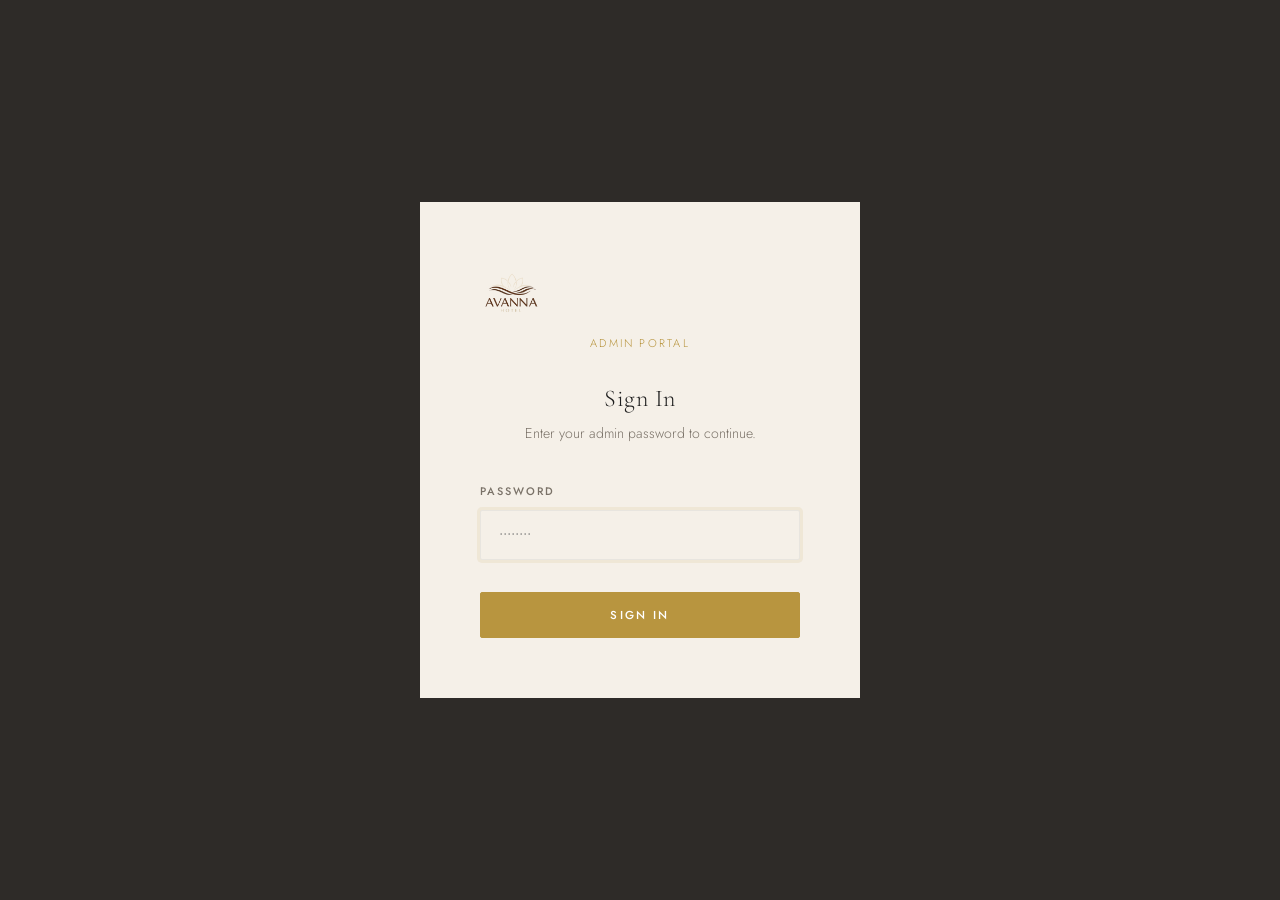
==== commit 5bafb111: "Rebrand to Avanna Hotel with full fixes - Upload Avanna logo and placeholder images; replace text lo" ====
--- a/admin/index.html
+++ b/admin/index.html
@@ -3,16 +3,16 @@
 <head>
   <meta charset="UTF-8" />
   <meta name="viewport" content="width=device-width, initial-scale=1.0" />
-  <title>Admin Login — Grandeur Hotel</title>
+  <title>Admin Login — Avanna Hotel</title>
   <link rel="stylesheet" href="../css/style.css" />
 </head>
 <body class="admin-body">
 
   <div class="admin-login-wrap">
     <div class="admin-login-card">
-      <div class="nav-logo" style="align-items:center; margin-bottom:32px;">
-        <span class="name" style="color:var(--charcoal); font-size:2rem;">Grandeur</span>
-        <span class="tagline" style="color:var(--gold);">Admin Portal</span>
+      <div style="text-align:center; margin-bottom:32px;">
+        <img src="../images/avanna_logo.png" alt="Avanna Hotel" style="height:64px; width:auto;" />
+        <div style="font-size:0.7rem; letter-spacing:0.2em; text-transform:uppercase; color:var(--gold); margin-top:8px;">Admin Portal</div>
       </div>
 
       <h2>Sign In</h2>
--- a/css/style.css
+++ b/css/style.css
@@ -164,23 +164,14 @@
 
 .nav-logo {
   display: flex;
-  flex-direction: column;
-  align-items: flex-start;
-  line-height: 1;
-  color: #fff;
-}
-.nav-logo .name {
-  font-family: var(--serif);
-  font-size: 1.6rem;
-  font-weight: 300;
-  letter-spacing: 0.08em;
-}
-.nav-logo .tagline {
-  font-size: 0.55rem;
-  letter-spacing: 0.3em;
-  text-transform: uppercase;
-  color: var(--gold-lt);
-  font-weight: 400;
+  align-items: center;
+  flex-shrink: 0;
+}
+
+.nav-logo-img {
+  height: 48px;
+  width: auto;
+  display: block;
 }
 
 .nav-links {
@@ -1056,14 +1047,16 @@
 @media (max-width: 768px) {
   :root { --nav-h: 64px; }
 
-  .nav-links { display: none; flex-direction: column; position: absolute;
-    top: 100%; left: 0; right: 0; background: var(--charcoal2);
-    padding: 24px 32px; gap: 16px; }
+  .nav-logo-img { height: 36px; }
+
+  .nav-links { display: none; flex-direction: column; position: fixed;
+    top: var(--nav-h); left: 0; right: 0; background: var(--charcoal2);
+    padding: 24px 32px; gap: 16px; z-index: 999; box-shadow: 0 8px 24px rgba(0,0,0,0.3); }
   .nav-links.open { display: flex; }
-  .nav-book { display: none; }
+  .nav-book { display: none !important; }
   .nav-toggle { display: flex; }
 
-  #navbar { background: var(--charcoal2) !important; }
+  #navbar { background: var(--charcoal2) !important; overflow: visible; }
 
   .features-grid { grid-template-columns: 1fr; }
   .feature-item { border-right: none; border-bottom: 1px solid rgba(255,255,255,0.06); }
@@ -1323,3 +1316,57 @@
 ───────────────────────────────────────────────────────────────────────── */
 .btn-danger { background: #9b2b2b; color: #fff; border: none; }
 .btn-danger:hover { background: #7d2222; }
+
+/* ── Room image gallery (modal) ────────────────────────────── */
+.room-img-gallery {
+  display: grid;
+  grid-template-columns: repeat(auto-fill, minmax(80px, 1fr));
+  gap: 8px;
+  margin-top: 8px;
+}
+.room-img-thumb {
+  aspect-ratio: 1;
+  border-radius: 2px;
+  overflow: hidden;
+  cursor: pointer;
+  border: 2px solid transparent;
+  transition: border-color 0.2s;
+}
+.room-img-thumb img {
+  width: 100%; height: 100%;
+  object-fit: cover;
+}
+.room-img-thumb:hover, .room-img-thumb.active { border-color: var(--gold); }
+
+/* Admin existing images list */
+.admin-img-list {
+  display: flex;
+  gap: 10px;
+  flex-wrap: wrap;
+  margin-bottom: 12px;
+}
+.admin-img-item {
+  position: relative;
+  width: 80px; height: 80px;
+}
+.admin-img-item img {
+  width: 100%; height: 100%;
+  object-fit: cover;
+  border-radius: 2px;
+  border: 1px solid var(--border);
+}
+.admin-img-del {
+  position: absolute;
+  top: -6px; right: -6px;
+  width: 20px; height: 20px;
+  border-radius: 50%;
+  background: #9b2b2b;
+  color: #fff;
+  border: none;
+  font-size: 0.7rem;
+  cursor: pointer;
+  display: flex;
+  align-items: center;
+  justify-content: center;
+  line-height: 1;
+}
